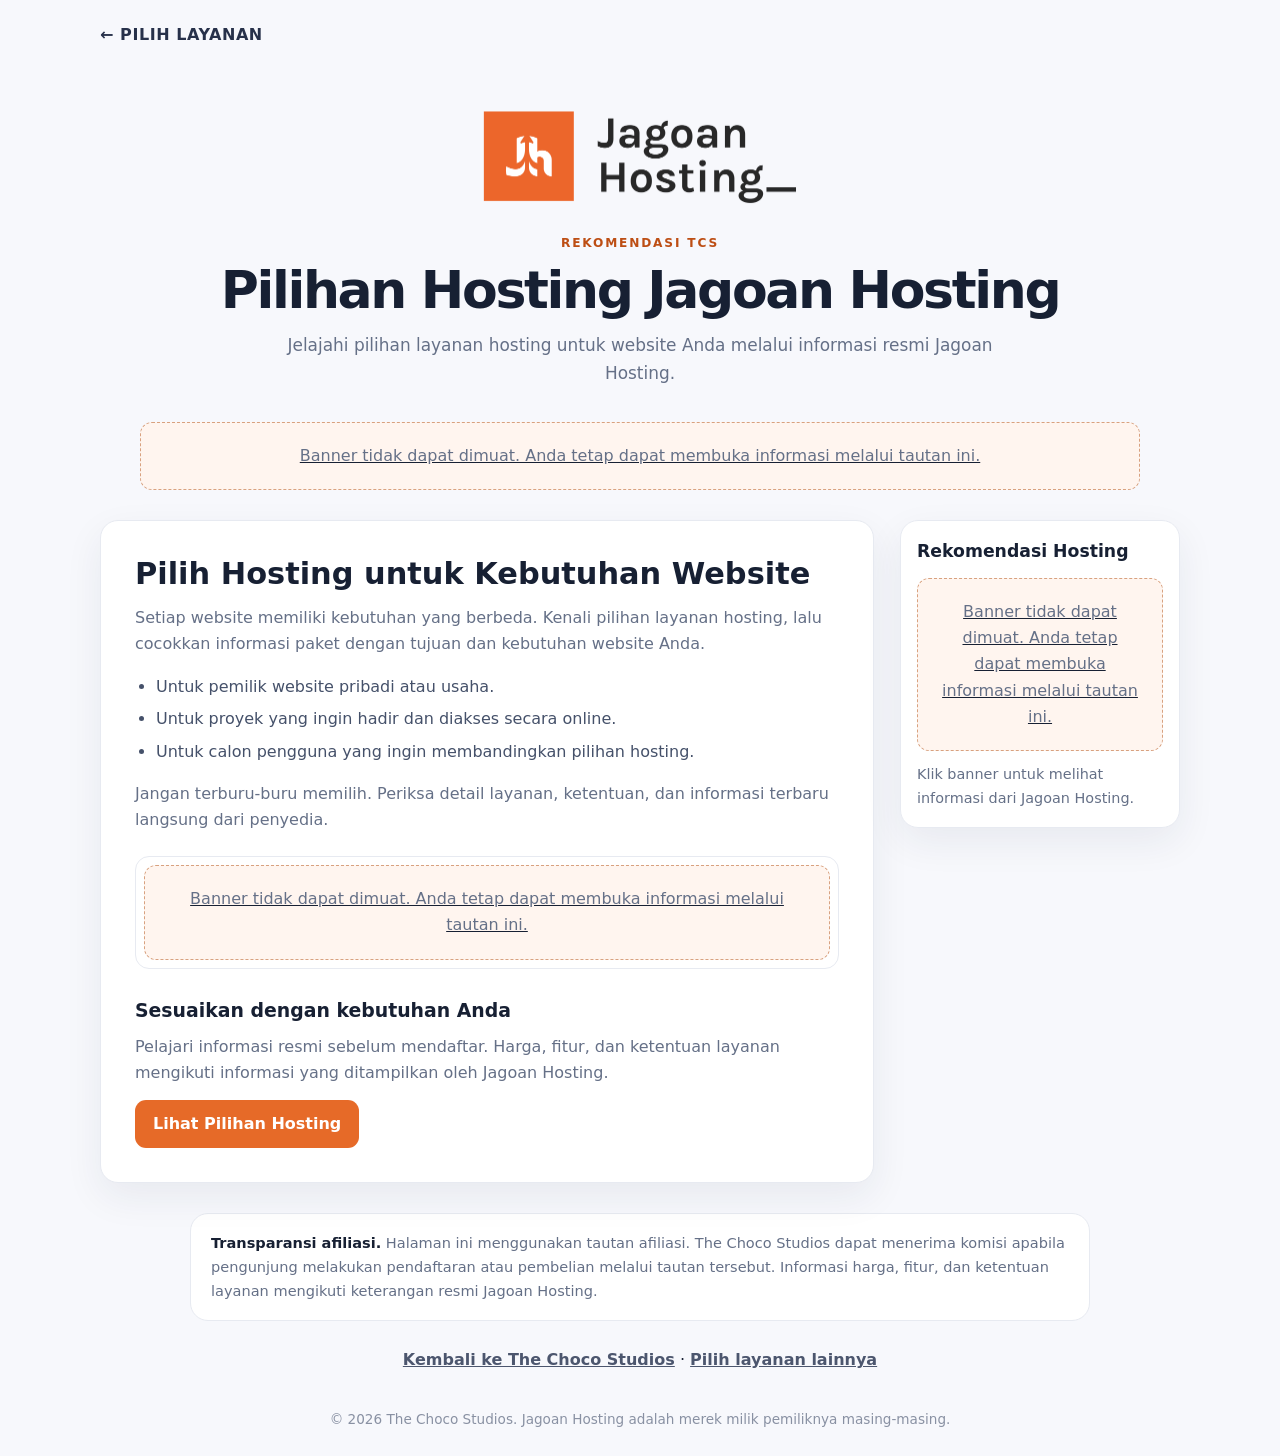
==== hosting.html @ 2b5d592d "Add dedicated Hosting affiliate page" ====
<!doctype html>
<html lang="id"><head><meta charset="utf-8"><meta name="viewport" content="width=device-width,initial-scale=1"><meta name="theme-color" content="#f7f8fc"><meta name="description" content="Jelajahi pilihan layanan hosting untuk website Anda melalui informasi resmi Jagoan Hosting."><title>Pilihan Hosting Jagoan Hosting | Rekomendasi TCS</title><link rel="stylesheet" href="./styles.css"></head>
<body><header class="top wrap"><a class="brand" href="./index.html">← PILIH LAYANAN</a></header>
<main class="wrap"><section class="hero"><a href="./index.html" aria-label="Kembali ke halaman pilihan"><img class="logo" src="./Jagoan%20Hosting%20Logo%20-%20Colored%20-%20zonalogo.com.png" alt="Logo Jagoan Hosting" width="320" height="125"></a><p class="eyebrow">Rekomendasi TCS</p><h1>Pilihan Hosting Jagoan Hosting</h1><p class="lead">Jelajahi pilihan layanan hosting untuk website Anda melalui informasi resmi Jagoan Hosting.</p></section>
<a class="page-banner banner-link page-banner--header" href="https://member.jagoanhosting.com/aff.php?aff=8378" target="_blank" rel="sponsored nofollow noopener" aria-label="Banner Hosting Murah Jagoan Hosting untuk bagian header (tautan afiliasi)">
  <img src="https://www.jagoanhosting.com/blog/wp-content/uploads/2023/08/Hosting-Murah-Middle-Post-1.png" alt="Banner Hosting Murah Jagoan Hosting untuk bagian header" loading="lazy">
  <span class="fallback">Banner tidak dapat dimuat. Anda tetap dapat membuka informasi melalui tautan ini.</span>
 </a>
<div class="page-layout"><article class="content">
<h2>Pilih Hosting untuk Kebutuhan Website</h2>
<p>Setiap website memiliki kebutuhan yang berbeda. Kenali pilihan layanan hosting, lalu cocokkan informasi paket dengan tujuan dan kebutuhan website Anda.</p>
<ul><li>Untuk pemilik website pribadi atau usaha.</li><li>Untuk proyek yang ingin hadir dan diakses secara online.</li><li>Untuk calon pengguna yang ingin membandingkan pilihan hosting.</li></ul>
<p>Jangan terburu-buru memilih. Periksa detail layanan, ketentuan, dan informasi terbaru langsung dari penyedia.</p>
<a class="page-banner banner-link inline-banner" href="https://member.jagoanhosting.com/aff.php?aff=8378" target="_blank" rel="sponsored nofollow noopener" aria-label="Banner layanan hosting Jagoan Hosting di sela materi ajakan (tautan afiliasi)">
  <img src="https://www.jagoanhosting.com/wp-content/uploads/2019/09/Banner-Afiliasi-02.jpg" alt="Banner layanan hosting Jagoan Hosting di sela materi ajakan" loading="lazy">
  <span class="fallback">Banner tidak dapat dimuat. Anda tetap dapat membuka informasi melalui tautan ini.</span>
 </a>
<h3>Sesuaikan dengan kebutuhan Anda</h3>
<p>Pelajari informasi resmi sebelum mendaftar. Harga, fitur, dan ketentuan layanan mengikuti informasi yang ditampilkan oleh Jagoan Hosting.</p>
<a class="btn" href="https://member.jagoanhosting.com/aff.php?aff=8378" target="_blank" rel="sponsored nofollow noopener">Lihat Pilihan Hosting</a>
</article><aside class="sidebar"><div class="sidebar-card"><h2>Rekomendasi Hosting</h2><a class="page-banner banner-link " href="https://member.jagoanhosting.com/aff.php?aff=8378" target="_blank" rel="sponsored nofollow noopener" aria-label="Banner layanan hosting Jagoan Hosting untuk sidebar (tautan afiliasi)">
  <img src="https://www.jagoanhosting.com/wp-content/uploads/2019/09/Banner-Afiliasi-01.jpg" alt="Banner layanan hosting Jagoan Hosting untuk sidebar" loading="lazy">
  <span class="fallback">Banner tidak dapat dimuat. Anda tetap dapat membuka informasi melalui tautan ini.</span>
 </a><p class="sidebar-note">Klik banner untuk melihat informasi dari Jagoan Hosting.</p></div></aside></div>
<aside class="disclosure"><strong>Transparansi afiliasi.</strong> Halaman ini menggunakan tautan afiliasi. The Choco Studios dapat menerima komisi apabila pengunjung melakukan pendaftaran atau pembelian melalui tautan tersebut. Informasi harga, fitur, dan ketentuan layanan mengikuti keterangan resmi Jagoan Hosting.</aside><nav class="back"><a href="https://the-choco-studios-official.vercel.app/">Kembali ke The Choco Studios</a> · <a href="./index.html">Pilih layanan lainnya</a></nav></main><footer class="wrap">© 2026 The Choco Studios. Jagoan Hosting adalah merek milik pemiliknya masing-masing.</footer>
<script>document.querySelectorAll(".banner-link img").forEach(function(img){img.addEventListener("error",function(){img.closest(".banner-link").classList.add("is-broken")})});</script></body></html>
---- styles.css ----
:root{color-scheme:light;--ink:#172033;--muted:#657087;--line:#e7eaf1;--accent:#e66a28;--accent-dark:#bd4e14;--bg:#f7f8fc;--surface:#fff;--soft:#fff5ef;--shadow:0 14px 38px rgb(31 43 70 / 7%)}
*{box-sizing:border-box}html{scroll-behavior:smooth}body{margin:0;background:var(--bg);color:var(--ink);font:16px/1.65 Inter,ui-sans-serif,system-ui,-apple-system,"Segoe UI",sans-serif}img{max-width:100%;height:auto}a{color:inherit}a:focus-visible{outline:3px solid #a83e08;outline-offset:4px;border-radius:8px}.wrap{width:min(100% - 36px,1080px);margin-inline:auto}.top{padding-block:22px}.brand{color:#27314a;font-weight:800;letter-spacing:.035em;text-decoration:none}.hero{text-align:center;padding:24px 0 30px}.logo{display:block;width:min(100%,320px);height:125px;object-fit:contain;margin:0 auto 14px}.eyebrow{margin:0 0 8px;color:var(--accent-dark);font-size:.76rem;font-weight:800;letter-spacing:.15em;text-transform:uppercase}h1{margin:0 0 12px;font-size:clamp(2rem,5vw,3.25rem);line-height:1.12;letter-spacing:-.045em}.lead{max-width:740px;margin:0 auto;color:var(--muted);font-size:1.06rem}.choices{display:grid;grid-template-columns:repeat(2,minmax(0,1fr));gap:22px;padding:8px 0 42px}.choice{min-width:0;padding:26px;background:var(--surface);border:1px solid var(--line);border-radius:20px;box-shadow:var(--shadow)}.choice h2{margin:0 0 8px;font-size:1.5rem;line-height:1.25}.choice p{margin:0 0 18px;color:var(--muted)}.btn{display:inline-flex;min-height:48px;align-items:center;justify-content:center;padding:10px 18px;border-radius:11px;background:var(--accent);color:#fff;font-weight:800;line-height:1.25;text-align:center;text-decoration:none;transition:background-color .18s ease,transform .18s ease}.btn:hover{background:var(--accent-dark);transform:translateY(-1px)}.page-banner{display:block;width:min(100%,1000px);margin:0 auto 28px;text-align:center}.page-banner img{display:block;width:100%;height:auto;object-fit:contain}.page-banner--header{margin-top:4px;margin-bottom:30px}.page-banner--footer{margin-top:32px;margin-bottom:26px}.page-layout{display:grid;grid-template-columns:minmax(0,1fr) 280px;gap:26px;align-items:start;padding-bottom:30px}.content,.sidebar-card,.disclosure{background:var(--surface);border:1px solid var(--line);border-radius:18px;box-shadow:var(--shadow)}.content{min-width:0;padding:clamp(20px,4vw,34px)}.content h2{margin:0 0 12px;font-size:clamp(1.4rem,3vw,1.9rem);line-height:1.25}.content h3{margin:26px 0 8px;font-size:1.18rem}.content p{color:var(--muted);margin:0 0 14px}.content ul{padding-left:21px;color:#45516a}.content li+li{margin-top:6px}.inline-banner{display:block;width:min(100%,760px);margin:22px auto;padding:8px;border:1px solid var(--line);border-radius:14px;background:#fff;text-align:center}.inline-banner img{display:block;width:100%;height:auto}.sidebar{position:sticky;top:20px}.sidebar-card{padding:16px}.sidebar-card h2{font-size:1.08rem;margin:0 0 12px}.sidebar-card .page-banner{margin:0}.sidebar-note{margin:12px 0 0;color:var(--muted);font-size:.9rem}.disclosure{max-width:900px;margin:0 auto 26px;padding:17px 20px;color:var(--muted);font-size:.91rem;box-shadow:none}.disclosure strong{color:var(--ink)}.back{text-align:center;padding:0 0 34px}.back a{font-weight:700;color:#4c566e}footer{padding:0 0 26px;text-align:center;color:#8991a3;font-size:.85rem}.footer-banner-wrap{padding-top:8px}.fallback{display:none;padding:20px;border:1px dashed #d8a17f;border-radius:12px;background:var(--soft);color:var(--muted);text-align:center}.banner-link.is-broken .fallback{display:block}.banner-link.is-broken img{display:none}
@media(max-width:760px){.wrap{width:min(100% - 28px,620px)}.choices{grid-template-columns:minmax(0,1fr)}.page-layout{grid-template-columns:minmax(0,1fr)}.sidebar{position:static}.hero{padding-top:14px}.content{padding:20px}.page-banner--header{margin-bottom:22px}}
@media(max-width:380px){.wrap{width:calc(100% - 24px)}.logo{height:108px}.choice{padding:20px}.btn{width:100%}}
@media(prefers-reduced-motion:reduce){html{scroll-behavior:auto}*,*::before,*::after{transition-duration:.01ms!important;animation-duration:.01ms!important}}
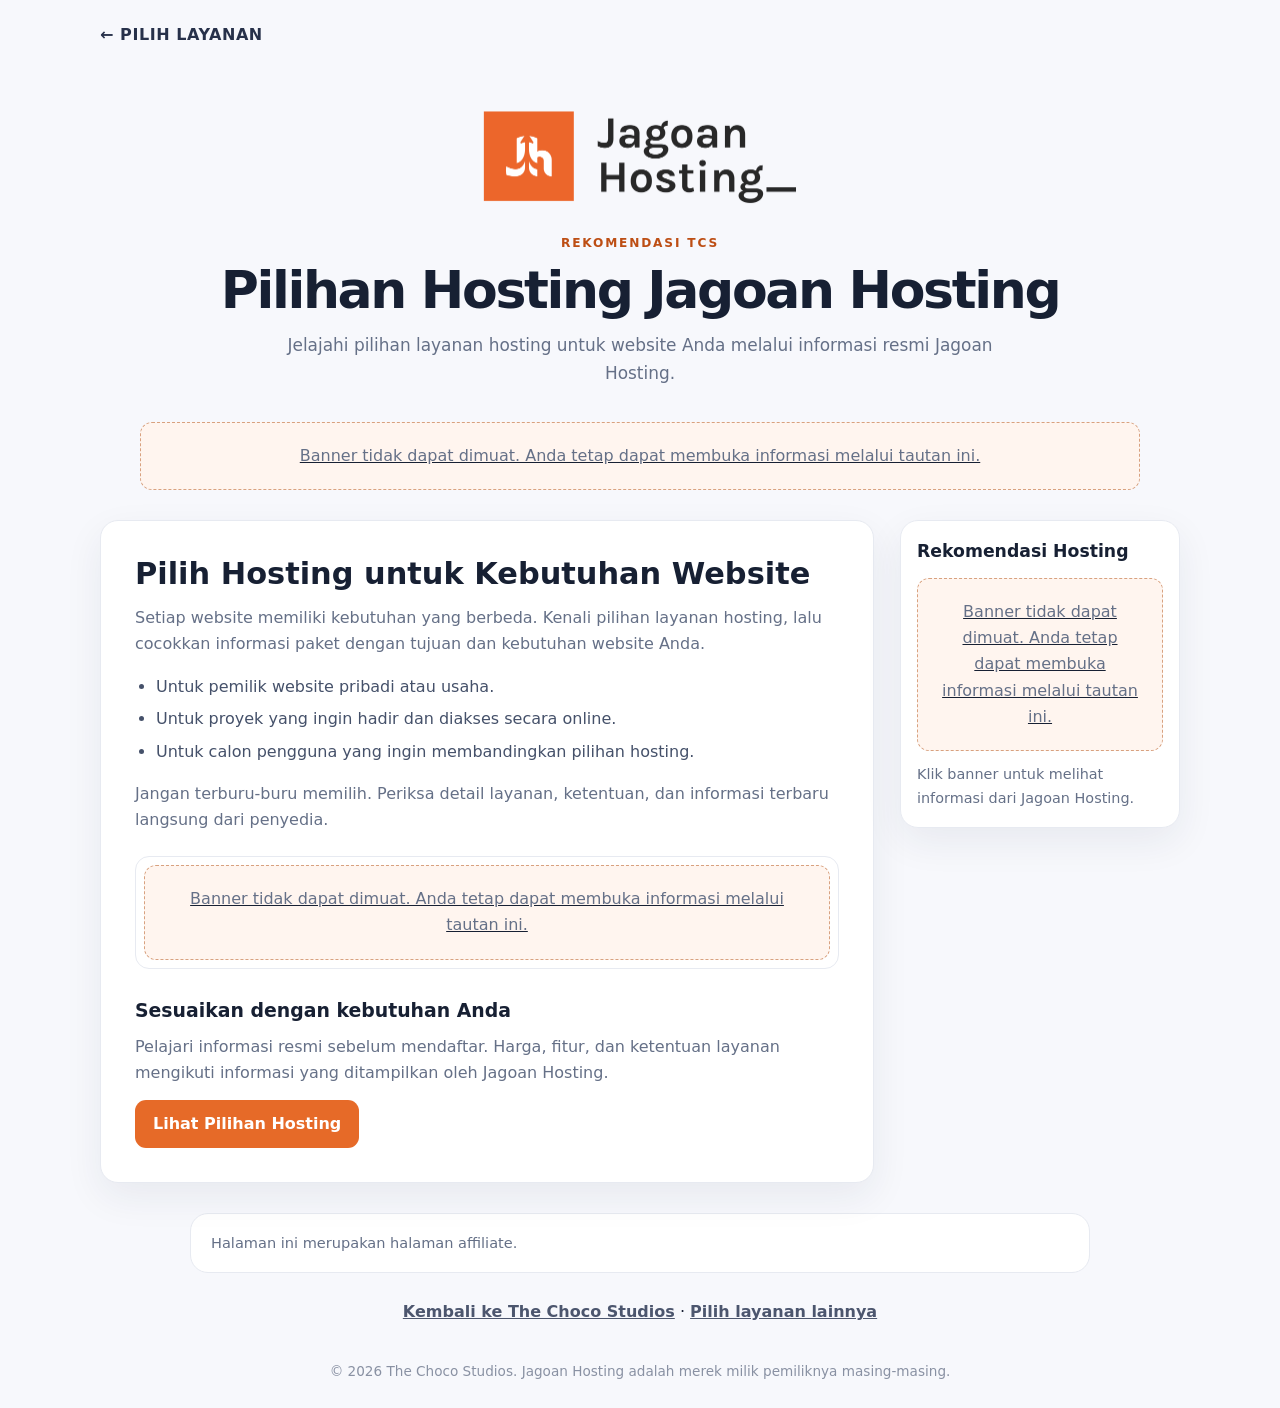
==== commit 998e6dbb: "Simplify affiliate page notice" ====
--- a/hosting.html
+++ b/hosting.html
@@ -3,7 +3,7 @@
 <body><header class="top wrap"><a class="brand" href="./index.html">← PILIH LAYANAN</a></header>
 <main class="wrap"><section class="hero"><a href="./index.html" aria-label="Kembali ke halaman pilihan"><img class="logo" src="./Jagoan%20Hosting%20Logo%20-%20Colored%20-%20zonalogo.com.png" alt="Logo Jagoan Hosting" width="320" height="125"></a><p class="eyebrow">Rekomendasi TCS</p><h1>Pilihan Hosting Jagoan Hosting</h1><p class="lead">Jelajahi pilihan layanan hosting untuk website Anda melalui informasi resmi Jagoan Hosting.</p></section>
 <a class="page-banner banner-link page-banner--header" href="https://member.jagoanhosting.com/aff.php?aff=8378" target="_blank" rel="sponsored nofollow noopener" aria-label="Banner Hosting Murah Jagoan Hosting untuk bagian header (tautan afiliasi)">
-  <img src="https://www.jagoanhosting.com/blog/wp-content/uploads/2023/08/Hosting-Murah-Middle-Post-1.png" alt="Banner Hosting Murah Jagoan Hosting untuk bagian header" loading="lazy">
+  <img src="https://www.jagoanhosting.com/blog/wp-content/uploads/2023/08/Hosting-Murah-Middle-Post-1.png" alt="Banner Hosting Murah Jagoan Hosting untuk bagian header" fetchpriority="high">
   <span class="fallback">Banner tidak dapat dimuat. Anda tetap dapat membuka informasi melalui tautan ini.</span>
  </a>
 <div class="page-layout"><article class="content">
@@ -22,5 +22,5 @@
   <img src="https://www.jagoanhosting.com/wp-content/uploads/2019/09/Banner-Afiliasi-01.jpg" alt="Banner layanan hosting Jagoan Hosting untuk sidebar" loading="lazy">
   <span class="fallback">Banner tidak dapat dimuat. Anda tetap dapat membuka informasi melalui tautan ini.</span>
  </a><p class="sidebar-note">Klik banner untuk melihat informasi dari Jagoan Hosting.</p></div></aside></div>
-<aside class="disclosure"><strong>Transparansi afiliasi.</strong> Halaman ini menggunakan tautan afiliasi. The Choco Studios dapat menerima komisi apabila pengunjung melakukan pendaftaran atau pembelian melalui tautan tersebut. Informasi harga, fitur, dan ketentuan layanan mengikuti keterangan resmi Jagoan Hosting.</aside><nav class="back"><a href="https://the-choco-studios-official.vercel.app/">Kembali ke The Choco Studios</a> · <a href="./index.html">Pilih layanan lainnya</a></nav></main><footer class="wrap">© 2026 The Choco Studios. Jagoan Hosting adalah merek milik pemiliknya masing-masing.</footer>
+<aside class="disclosure">Halaman ini merupakan halaman affiliate.</aside><nav class="back"><a href="https://the-choco-studios-official.vercel.app/">Kembali ke The Choco Studios</a> · <a href="./index.html">Pilih layanan lainnya</a></nav></main><footer class="wrap">© 2026 The Choco Studios. Jagoan Hosting adalah merek milik pemiliknya masing-masing.</footer>
 <script>document.querySelectorAll(".banner-link img").forEach(function(img){img.addEventListener("error",function(){img.closest(".banner-link").classList.add("is-broken")})});</script></body></html>
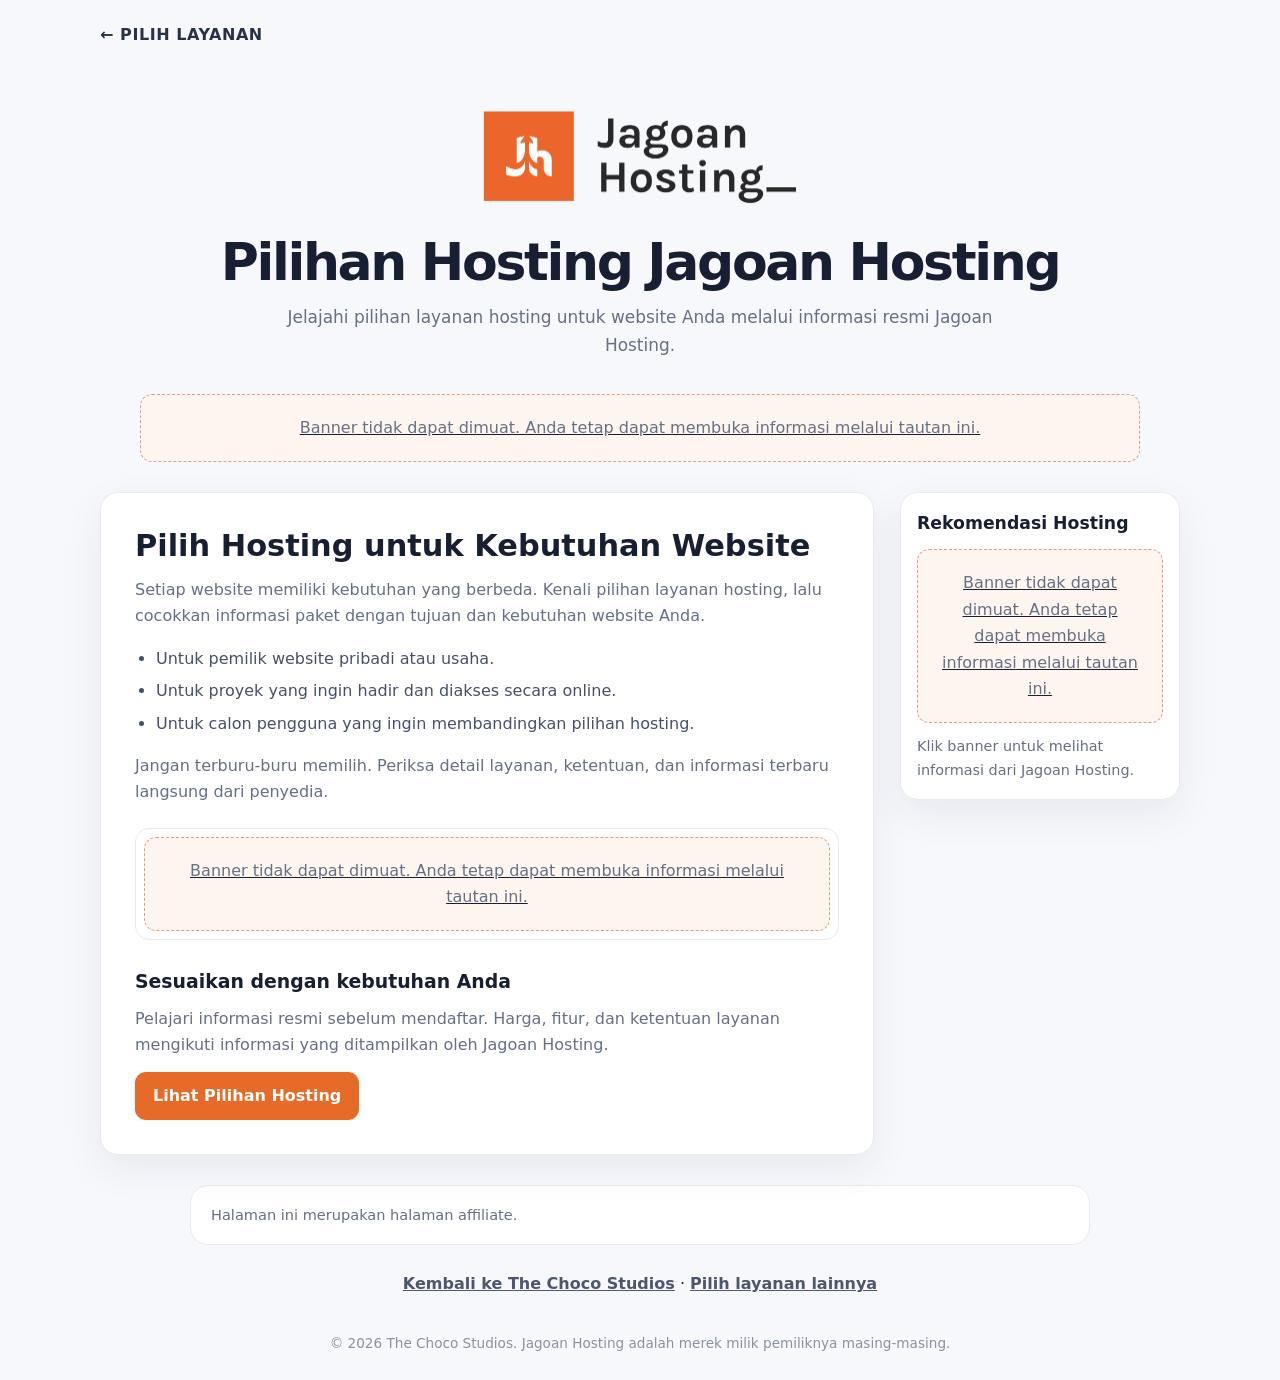
==== commit 2b341176: "Remove Rekomendasi TCS label" ====
--- a/hosting.html
+++ b/hosting.html
@@ -1,7 +1,7 @@
 <!doctype html>
 <html lang="id"><head><meta charset="utf-8"><meta name="viewport" content="width=device-width,initial-scale=1"><meta name="theme-color" content="#f7f8fc"><meta name="description" content="Jelajahi pilihan layanan hosting untuk website Anda melalui informasi resmi Jagoan Hosting."><title>Pilihan Hosting Jagoan Hosting | Rekomendasi TCS</title><link rel="stylesheet" href="./styles.css"></head>
 <body><header class="top wrap"><a class="brand" href="./index.html">← PILIH LAYANAN</a></header>
-<main class="wrap"><section class="hero"><a href="./index.html" aria-label="Kembali ke halaman pilihan"><img class="logo" src="./Jagoan%20Hosting%20Logo%20-%20Colored%20-%20zonalogo.com.png" alt="Logo Jagoan Hosting" width="320" height="125"></a><p class="eyebrow">Rekomendasi TCS</p><h1>Pilihan Hosting Jagoan Hosting</h1><p class="lead">Jelajahi pilihan layanan hosting untuk website Anda melalui informasi resmi Jagoan Hosting.</p></section>
+<main class="wrap"><section class="hero"><a href="./index.html" aria-label="Kembali ke halaman pilihan"><img class="logo" src="./Jagoan%20Hosting%20Logo%20-%20Colored%20-%20zonalogo.com.png" alt="Logo Jagoan Hosting" width="320" height="125"></a><h1>Pilihan Hosting Jagoan Hosting</h1><p class="lead">Jelajahi pilihan layanan hosting untuk website Anda melalui informasi resmi Jagoan Hosting.</p></section>
 <a class="page-banner banner-link page-banner--header" href="https://member.jagoanhosting.com/aff.php?aff=8378" target="_blank" rel="sponsored nofollow noopener" aria-label="Banner Hosting Murah Jagoan Hosting untuk bagian header (tautan afiliasi)">
   <img src="https://www.jagoanhosting.com/blog/wp-content/uploads/2023/08/Hosting-Murah-Middle-Post-1.png" alt="Banner Hosting Murah Jagoan Hosting untuk bagian header" fetchpriority="high">
   <span class="fallback">Banner tidak dapat dimuat. Anda tetap dapat membuka informasi melalui tautan ini.</span>
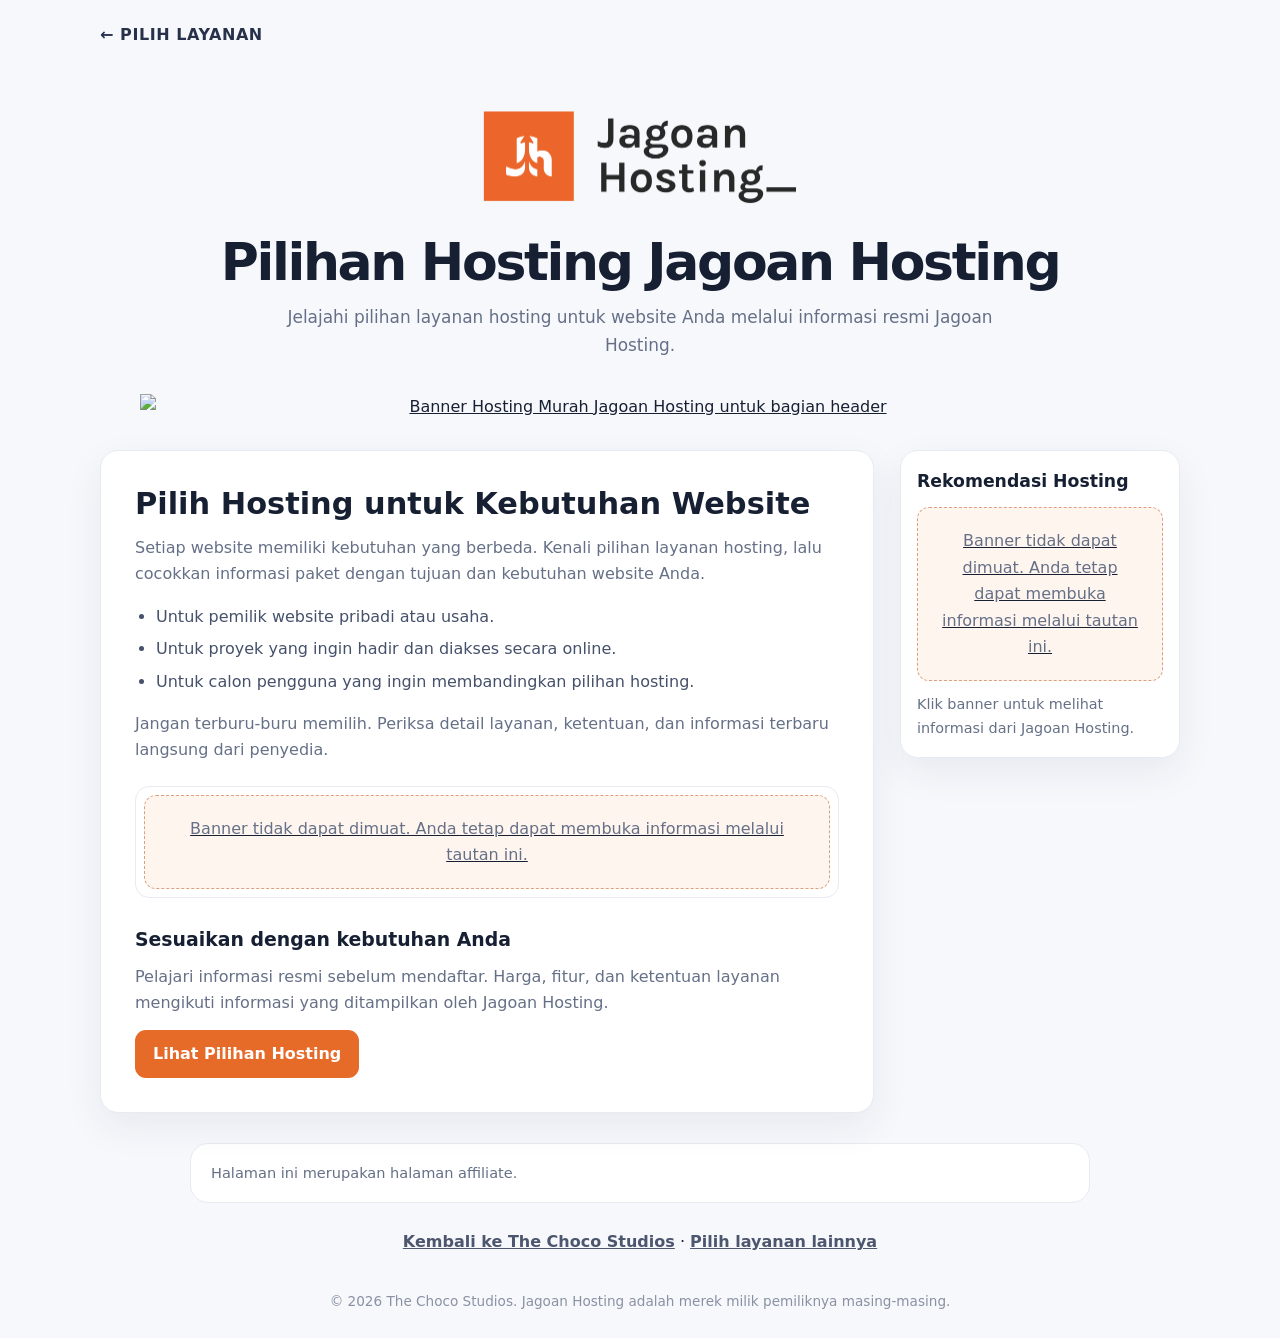
==== commit d01655b9: "Remove TCS recommendation wording" ====
--- a/hosting.html
+++ b/hosting.html
@@ -1,5 +1,5 @@
 <!doctype html>
-<html lang="id"><head><meta charset="utf-8"><meta name="viewport" content="width=device-width,initial-scale=1"><meta name="theme-color" content="#f7f8fc"><meta name="description" content="Jelajahi pilihan layanan hosting untuk website Anda melalui informasi resmi Jagoan Hosting."><title>Pilihan Hosting Jagoan Hosting | Rekomendasi TCS</title><link rel="stylesheet" href="./styles.css"></head>
+<html lang="id"><head><meta charset="utf-8"><meta name="viewport" content="width=device-width,initial-scale=1"><meta name="theme-color" content="#f7f8fc"><meta name="description" content="Jelajahi pilihan layanan hosting untuk website Anda melalui informasi resmi Jagoan Hosting."><title>Pilihan Hosting Jagoan Hosting | The Choco Studios</title><link rel="stylesheet" href="./styles.css"></head>
 <body><header class="top wrap"><a class="brand" href="./index.html">← PILIH LAYANAN</a></header>
 <main class="wrap"><section class="hero"><a href="./index.html" aria-label="Kembali ke halaman pilihan"><img class="logo" src="./Jagoan%20Hosting%20Logo%20-%20Colored%20-%20zonalogo.com.png" alt="Logo Jagoan Hosting" width="320" height="125"></a><h1>Pilihan Hosting Jagoan Hosting</h1><p class="lead">Jelajahi pilihan layanan hosting untuk website Anda melalui informasi resmi Jagoan Hosting.</p></section>
 <a class="page-banner banner-link page-banner--header" href="https://member.jagoanhosting.com/aff.php?aff=8378" target="_blank" rel="sponsored nofollow noopener" aria-label="Banner Hosting Murah Jagoan Hosting untuk bagian header (tautan afiliasi)">
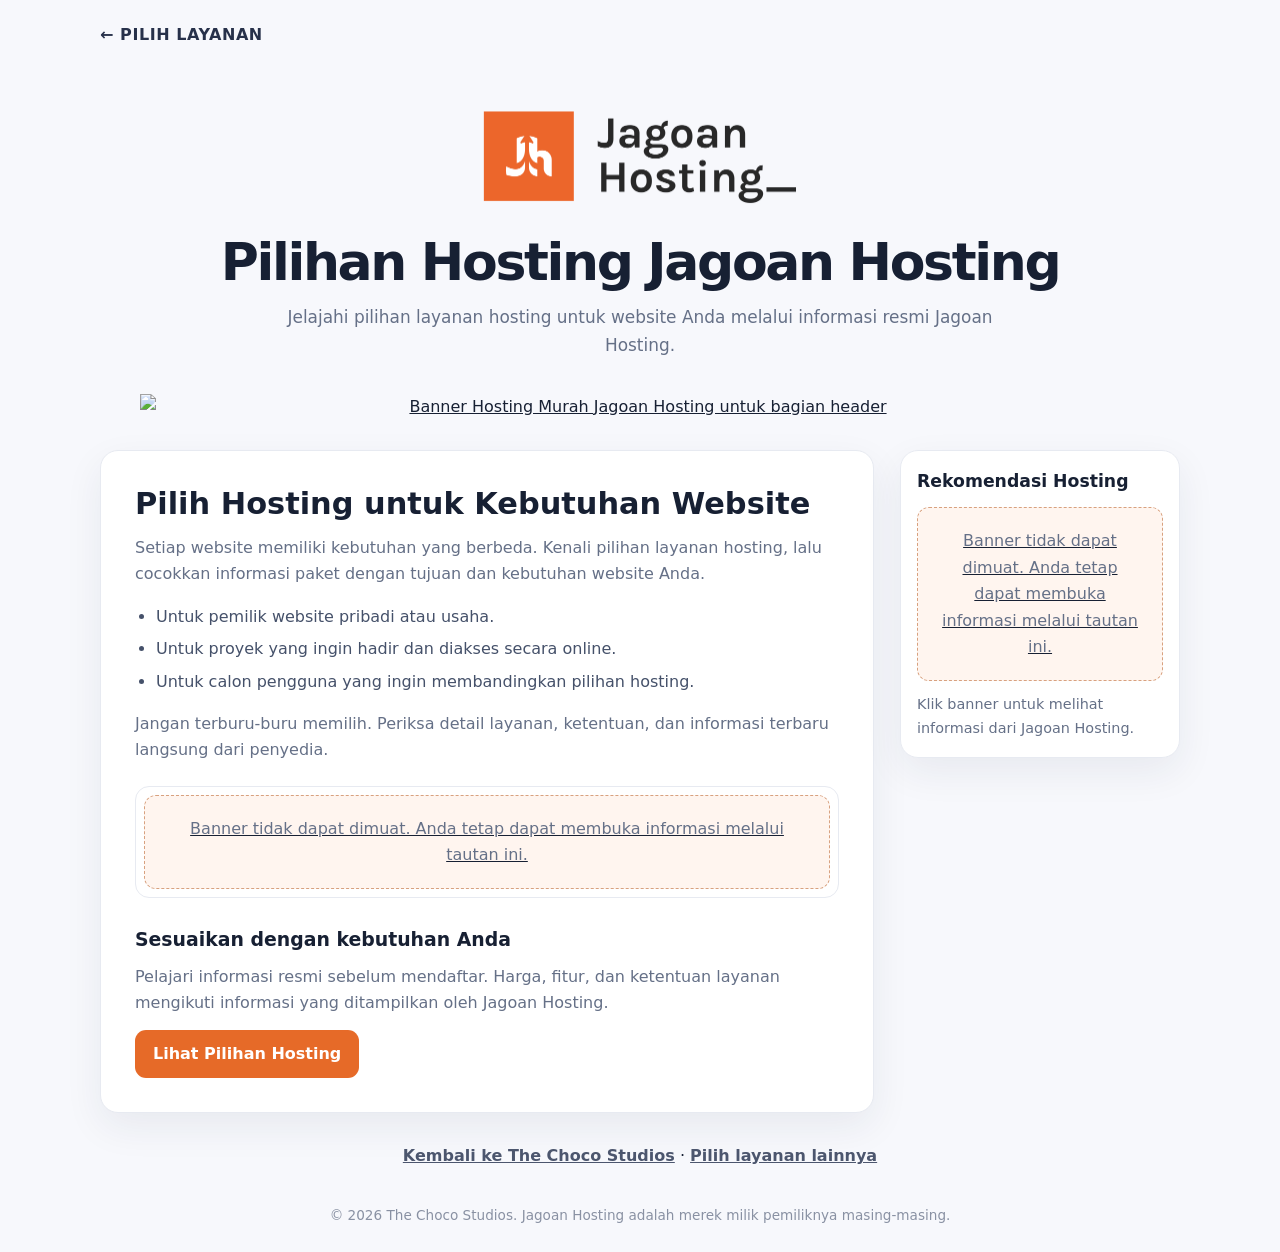
==== commit e7a90f10: "Remove affiliate page notice" ====
--- a/hosting.html
+++ b/hosting.html
@@ -22,5 +22,5 @@
   <img src="https://www.jagoanhosting.com/wp-content/uploads/2019/09/Banner-Afiliasi-01.jpg" alt="Banner layanan hosting Jagoan Hosting untuk sidebar" loading="lazy">
   <span class="fallback">Banner tidak dapat dimuat. Anda tetap dapat membuka informasi melalui tautan ini.</span>
  </a><p class="sidebar-note">Klik banner untuk melihat informasi dari Jagoan Hosting.</p></div></aside></div>
-<aside class="disclosure">Halaman ini merupakan halaman affiliate.</aside><nav class="back"><a href="https://the-choco-studios-official.vercel.app/">Kembali ke The Choco Studios</a> · <a href="./index.html">Pilih layanan lainnya</a></nav></main><footer class="wrap">© 2026 The Choco Studios. Jagoan Hosting adalah merek milik pemiliknya masing-masing.</footer>
+<nav class="back"><a href="https://the-choco-studios-official.vercel.app/">Kembali ke The Choco Studios</a> · <a href="./index.html">Pilih layanan lainnya</a></nav></main><footer class="wrap">© 2026 The Choco Studios. Jagoan Hosting adalah merek milik pemiliknya masing-masing.</footer>
 <script>document.querySelectorAll(".banner-link img").forEach(function(img){img.addEventListener("error",function(){img.closest(".banner-link").classList.add("is-broken")})});</script></body></html>
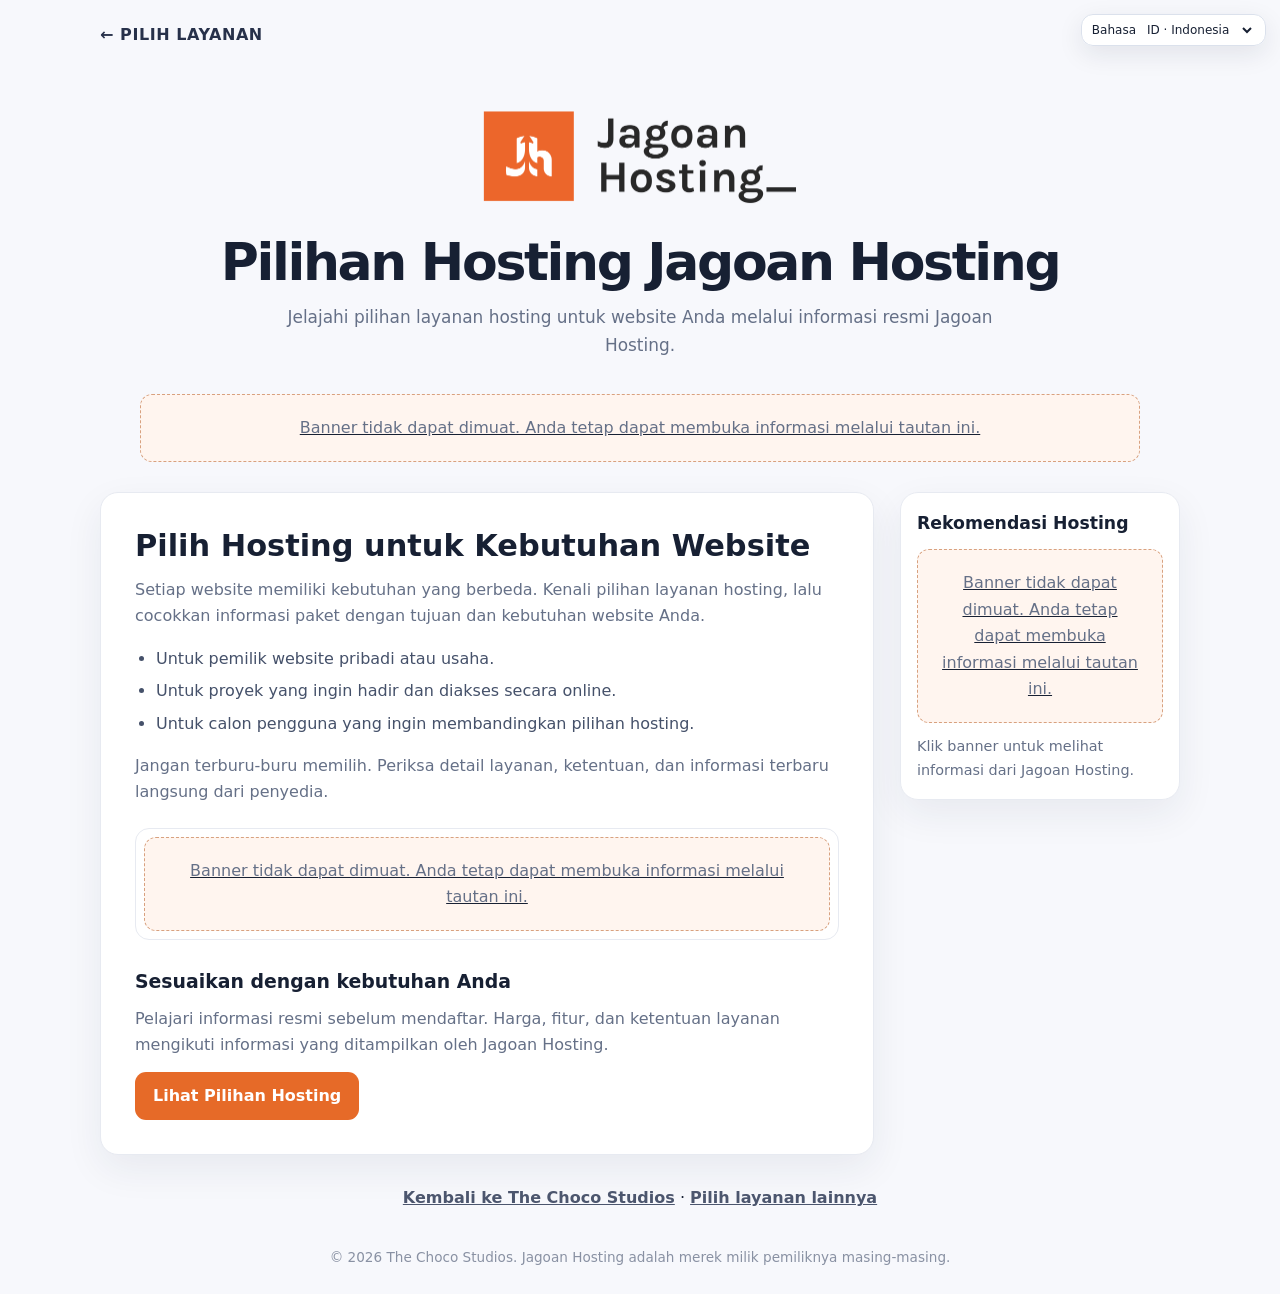
==== commit e1caa3ed: "Add Indonesian, English, and Mandarin selector to affiliate pages" ====
--- a/hosting.html
+++ b/hosting.html
@@ -23,4 +23,5 @@
   <span class="fallback">Banner tidak dapat dimuat. Anda tetap dapat membuka informasi melalui tautan ini.</span>
  </a><p class="sidebar-note">Klik banner untuk melihat informasi dari Jagoan Hosting.</p></div></aside></div>
 <nav class="back"><a href="https://the-choco-studios-official.vercel.app/">Kembali ke The Choco Studios</a> · <a href="./index.html">Pilih layanan lainnya</a></nav></main><footer class="wrap">© 2026 The Choco Studios. Jagoan Hosting adalah merek milik pemiliknya masing-masing.</footer>
-<script>document.querySelectorAll(".banner-link img").forEach(function(img){img.addEventListener("error",function(){img.closest(".banner-link").classList.add("is-broken")})});</script></body></html>+<script>document.querySelectorAll(".banner-link img").forEach(function(img){img.addEventListener("error",function(){img.closest(".banner-link").classList.add("is-broken")})});</script><script src="./language.js" defer></script>
+</body></html>
